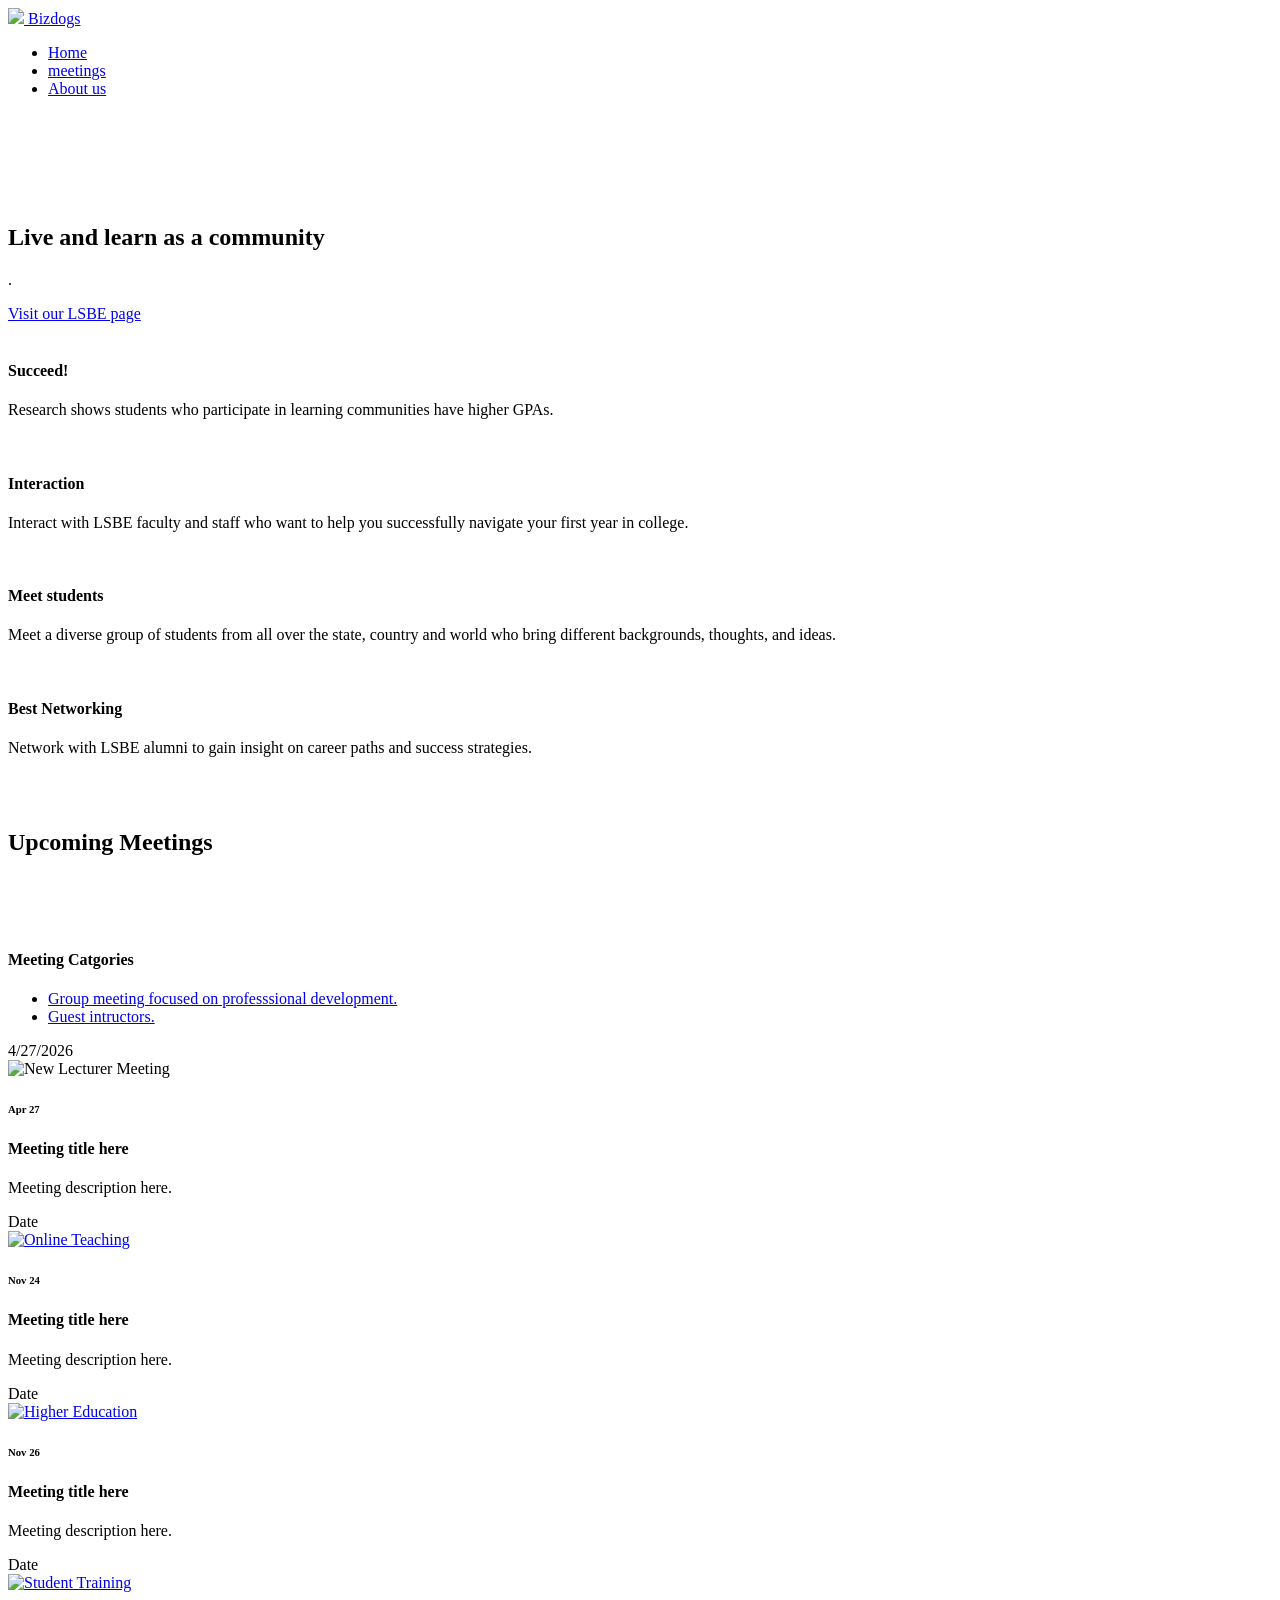
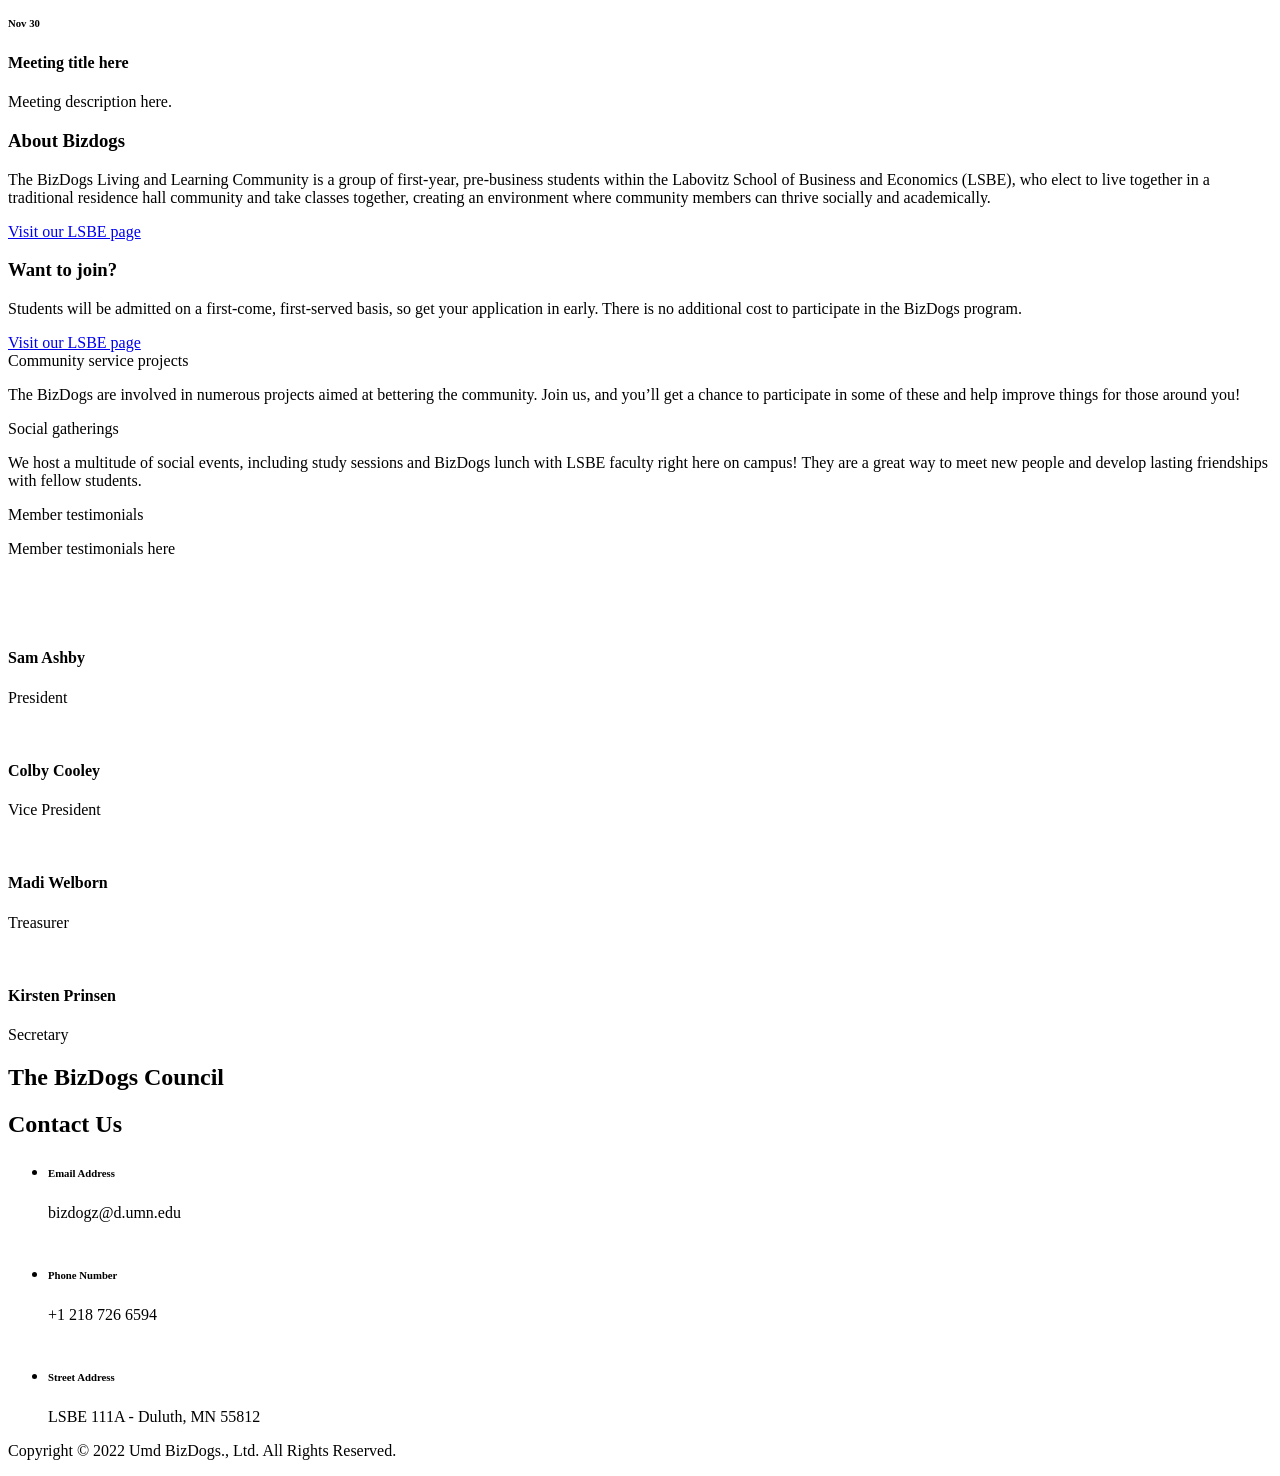
==== index.html @ cda53fda "Add files via upload" ====
<!DOCTYPE html>
<html lang="en">

  <head>

    <meta charset="utf-8">
    <meta name="viewport" content="width=device-width, initial-scale=1, shrink-to-fit=no">
    <meta name="description" content="">
    <meta name="author" content="TemplateMo">
    <link href="https://fonts.googleapis.com/css?family=Poppins:100,200,300,400,500,600,700,800,900" rel="stylesheet">

    <title>UMDBizdogs</title>

    <!-- Bootstrap core CSS -->
    <link href="vendor/bootstrap/css/bootstrap.min.css" rel="stylesheet">


    <!-- Additional CSS Files -->
    <link rel="stylesheet" href="assets/css/fontawesome.css">
    <link rel="stylesheet" href="assets/css/templatemo-edu-meeting.css">
    <link rel="stylesheet" href="assets/css/owl.css">
    <link rel="stylesheet" href="assets/css/lightbox.css">
<!--
-->
  </head>

<body>

  <!-- Sub Header -->


  <!-- ***** Header Area Start ***** -->
  <header class="header-area header-sticky">
      <div class="container">
          <div class="row">
              <div class="col-12">
                  <nav class="main-nav">
                      <!-- ***** Logo Start ***** -->
                      <header class="site-header"></header>
                      <a href="index.html" class="logo">
                      <image src="assets/images/blogo.png" class="header-icon"></image>
                          Bizdogs
                      </a>
                      <!-- ***** Logo End ***** -->
                      <!-- ***** Menu Start ***** -->
                      <ul class="nav">
                          <li class="scroll-to-section"><a href="#top" class="active">Home</a></li>
                          <li class="scroll-to-section"><a href="#meetings">meetings</a></li>
                          <li class="scroll-to-section"><a href="#apply">About us</a></li>
                      </ul>
                      <!-- ***** Menu End ***** -->
                  </nav>
              </div>
          </div>
      </div>
  </header>
  <!-- ***** Header Area End ***** -->

  <!-- ***** Main Banner Area Start ***** -->
  <section class="section main-banner" id="top" data-section="section1">
      
          <image src="assets/images/bizdogsmain.png" alt=""/>
     
<br>
<br>
<br>
<br>
<br>
      <div class="video-overlay header-text">
          <div class="container">
            <div class="row">
              <div class="col-lg-12">
                <div class="caption">
              <h2>Live and learn as a community</h2>
              <p>  </a>.</p>
              
              <div class="main-button-red">
                 <a href="https://lsbe.d.umn.edu/academics/undergraduate-programs/student-experience/bizdogs" target="_blank">Visit our LSBE page</a>
              </div>
          </div>
              </div>
            </div>
          </div>
      </div>
  </section>
  <!-- ***** Main Banner Area End ***** -->

  <section class="services">
    <div class="container">
      <div class="row">
        <div class="col-lg-12">
          <div class="owl-service-item owl-carousel">
          
            <div class="item">
              <div class="photo">
                <img src="assets/images/bdpic.png" alt="">
              </div>
              <div class="down-content">
                <h4>Succeed!</h4>
                <p>Research shows students who participate in learning communities have higher GPAs.</p>
              </div>
            </div>
            
            <div class="item">
              <div class="photo">
                <img src="assets/images/bizdogs.png" alt="">
              </div>
              <div class="down-content">
                <h4>Interaction</h4>
                <p>Interact with LSBE faculty and staff who want to help you successfully navigate your first year in college.</p>
              </div>
            </div>
            
            <div class="item">
              <div class="photo">
                <img src="assets/images/bdpic2.png" alt="">
              </div>
              <div class="down-content">
                <h4>Meet students</h4>
                <p>Meet a diverse group of students from all over the state, country and world who bring different backgrounds, thoughts, and ideas.</p>
              </div>
            </div>
            <div class="item">
              <div class="photo">
                <img src="assets/images/bizchum.png" alt="">
              </div>
              <div class="down-content">
                <h4>Best Networking</h4>
                <p>Network with LSBE alumni to gain insight on career paths and success strategies.</p>
              </div>
            </div>
          </div>
        </div>
      </div>
    </div>
  </section>
  <br>
  <br>
 
  <section class="upcoming-meetings" id="meetings">
    <div class="container">
      <div class="row">
        <div class="col-lg-12">
          <div class="section-heading">
            <h2>Upcoming Meetings</h2>
          </div>
        </div>
        <br>
        <br>
        <br>
        <div class="col-lg-4">
          <div class="categories">
            <h4>Meeting Catgories</h4>
            <ul>
              <li><a href="#">Group meeting focused on professsional development.</a></li>
              <li><a href="#">Guest intructors.</a></li>
            </ul>
            
          </div>
        </div>
        <div class="col-lg-8">
          <div class="row">
            <div class="col-lg-6">
              <div class="meeting-item">
                <div class="thumb">
                  <div class="price">
                    <span>4/27/2026</span>
                  </div>
                  <a href="meeting-details.html"></a><img src="assets/images/meeting-01.jpg" alt="New Lecturer Meeting"></a>
                </div>
                <div class="down-content">
                  <div class="date">
                    <h6>Apr <span>27</span></h6>
                  </div>
                  <h4>Meeting title here</h4>
                  <p>Meeting description here.</p>
                </div>
              </div>
            </div>
            <div class="col-lg-6">
              <div class="meeting-item">
                <div class="thumb">
                  <div class="price">
                    <span>Date</span>
                  </div>
                  <a href="meeting-details.html"><img src="assets/images/meeting-02.jpg" alt="Online Teaching"></a>
                </div>
                <div class="down-content">
                  <div class="date">
                    <h6>Nov <span>24</span></h6>
                  </div>
                  <h4>Meeting title here</h4>
                  <p>Meeting description here.</p>
                </div>
              </div>
            </div>
            <div class="col-lg-6">
              <div class="meeting-item">
                <div class="thumb">
                  <div class="price">
                    <span>Date</span>
                  </div>
                  <a href="meeting-details.html"><img src="assets/images/meeting-03.jpg" alt="Higher Education"></a>
                </div>
                <div class="down-content">
                  <div class="date">
                    <h6>Nov <span>26</span></h6>
                  </div>
                  <h4>Meeting title here</h4>
                  <p>Meeting description here.</p>
                </div>
              </div>
            </div>
            <div class="col-lg-6">
              <div class="meeting-item">
                <div class="thumb">
                   <div class="price">
                    <span>Date</span>
                  </div>
                  <a href="meeting-details.html"><img src="assets/images/meeting-04.jpg" alt="Student Training"></a>
                </div>
                <div class="down-content">
                  <div class="date">
                    <h6>Nov <span>30</span></h6>
                  </div>
                  <h4>Meeting title here</h4>
                  <p>Meeting description here.</p>
                </div>
              </div>
            </div>
          </div>
        </div>
      </div>
    </div>
  </section>

  <section class="apply-now" id="apply">
    <div class="container">
      <div class="row">
        <div class="col-lg-6 align-self-center">
          <div class="row">
            <div class="col-lg-12">
              <div class="item">
                <h3>About Bizdogs</h3>
                <p>The BizDogs Living and Learning Community is a group of first-year, pre-business students within the Labovitz School of Business and Economics (LSBE), who elect to live together in a traditional residence hall community and take classes together, creating an environment where community members can thrive socially and academically. </p>
                <div class="main-button-red">
                  <a href="https://lsbe.d.umn.edu/academics/undergraduate-programs/student-experience/bizdogs" target="_blank">Visit our LSBE page</a>
              </div>
              </div>
            </div>
            <div class="col-lg-12">
              <div class="item">
                <h3>Want to join?</h3>
                <p>Students will be admitted on a first-come, first-served basis, so get your application in early. There is no additional cost to participate in the BizDogs program.</p>
                <div class="main-button-yellow">
                  <a href="https://lsbe.d.umn.edu/academics/undergraduate-programs/student-experience/bizdogs" target="_blank">Visit our LSBE page</a>
              </div>
              </div>
            </div>
          </div>
        </div>
        <div class="col-lg-6">
          <div class="accordions is-first-expanded">
            <article class="accordion">
                <div class="accordion-head">
                    <span>Community service projects</span>
                    <span class="icon">
                        <i class="icon fa fa-chevron-right"></i>
                    </span>
                </div>
                <div class="accordion-body">
                    <div class="content">
                        <p>The BizDogs are involved in numerous projects aimed at bettering the community. Join us, and you’ll get a chance to participate in some of these and help improve things for those around you!</p>
                    </div>
                </div>
            </article>
            <article class="accordion">
                <div class="accordion-head">
                    <span>Social gatherings</span>
                    <span class="icon">
                        <i class="icon fa fa-chevron-right"></i>
                    </span>
                </div>
                <div class="accordion-body">
                    <div class="content">
                        <p>We host a multitude of social events, including study sessions and BizDogs lunch with LSBE faculty right here on campus! They are a great way to meet new people and develop lasting friendships with fellow students.</p>
                    </div>
                </div>
            </article>
            <article class="accordion last-accordion">
                <div class="accordion-head">
                    <span>Member testimonials</span>
                    <span class="icon">
                        <i class="icon fa fa-chevron-right"></i>
                    </span>
                </div>
                <div class="accordion-body">
                    <div class="content">
                        <p>Member testimonials here</p>
                    </div>
                </div>
            </article>
        </div>
        </div>
      </div>
    </div>
  </section>
  <br>
  <br>
    <section class="services">
    <div class="container">
      <div class="row">
        <div class="col-lg-12">
          <div class="owl-service-item owl-carousel">
            <div class="item">
              <div class="photo">
                <img src="assets/images/Sam.png" alt="">
              </div>
              <div class="down-content">
                <h4>Sam Ashby</h4>
                <p>President</p>
              </div>
            </div>
            <div class="item">
              <div class="photo">
                <img src="assets/images/Colby.png" alt="">
              </div>
              <div class="down-content">
                <h4>Colby Cooley</h4>
                <p>Vice President</p>
              </div>
            </div>
            <div class="item">
              <div class="photo">
                <img src="assets/images/madi2.0.png" alt="">
              </div>
              <div class="down-content">
                <h4>Madi Welborn</h4>
                <p>Treasurer</p>
              </div>
            </div>
            <div class="item">
              <div class="photo">
                <img src="assets/images/kirsten4.0.png" alt="">
              </div>
              <div class="down-content">
                <h4>Kirsten Prinsen</h4>
                <p>Secretary</p>
              </div>
            </div>
          </div>
        </div>
      </div>
    </div>
  </section>

   <section class="upcoming-meetings" id="meetings">
    <div class="container">
      <div class="row">
        <div class="col-lg-12">
          <div class="section-heading">
            <h2>The BizDogs Council</h2>
          </div>
        </div>
        
  <section class="contact-us" id="contact">
        <div class="col-lg-15">
          <div class="right-info">
             <div class="section-heading">
            <h2>Contact Us</h2>
            <ul>
              <li>
                <h6>Email Address</h6>
                <span>bizdogz@d.umn.edu</span>
              </li>
              <br>
              <li>
                <h6>Phone Number</h6>
                <span>+1 218 726 6594</span>
              </li>
              <br>
              <li>
                <h6>Street Address</h6>
                <span>LSBE 111A - Duluth, MN 55812</span>
              </li>
            </ul>
          </div>
        </div>
      </div>
    </div>
    
    <div class="footer">
      <p>Copyright © 2022 Umd BizDogs., Ltd. All Rights Reserved. 
    </div>


  <!-- Scripts -->
  <!-- Bootstrap core JavaScript -->
    <script src="vendor/jquery/jquery.min.js"></script>
    <script src="vendor/bootstrap/js/bootstrap.bundle.min.js"></script>

    <script src="assets/js/isotope.min.js"></script>
    <script src="assets/js/owl-carousel.js"></script>
    <script src="assets/js/lightbox.js"></script>
    <script src="assets/js/tabs.js"></script>
    <script src="assets/js/video.js"></script>
    <script src="assets/js/slick-slider.js"></script>
    <script src="assets/js/custom.js"></script>
    <script>
        //according to loftblog tut
        $('.nav li:first').addClass('active');

        var showSection = function showSection(section, isAnimate) {
          var
          direction = section.replace(/#/, ''),
          reqSection = $('.section').filter('[data-section="' + direction + '"]'),
          reqSectionPos = reqSection.offset().top - 0;

          if (isAnimate) {
            $('body, html').animate({
              scrollTop: reqSectionPos },
            800);
          } else {
            $('body, html').scrollTop(reqSectionPos);
          }

        };

        var checkSection = function checkSection() {
          $('.section').each(function () {
            var
            $this = $(this),
            topEdge = $this.offset().top - 80,
            bottomEdge = topEdge + $this.height(),
            wScroll = $(window).scrollTop();
            if (topEdge < wScroll && bottomEdge > wScroll) {
              var
              currentId = $this.data('section'),
              reqLink = $('a').filter('[href*=\\#' + currentId + ']');
              reqLink.closest('li').addClass('active').
              siblings().removeClass('active');
            }
          });
        };

        $('.main-menu, .responsive-menu, .scroll-to-section').on('click', 'a', function (e) {
          e.preventDefault();
          showSection($(this).attr('href'), true);
        });

        $(window).scroll(function () {
          checkSection();
        });
    </script>
</body>

</body>
</html>
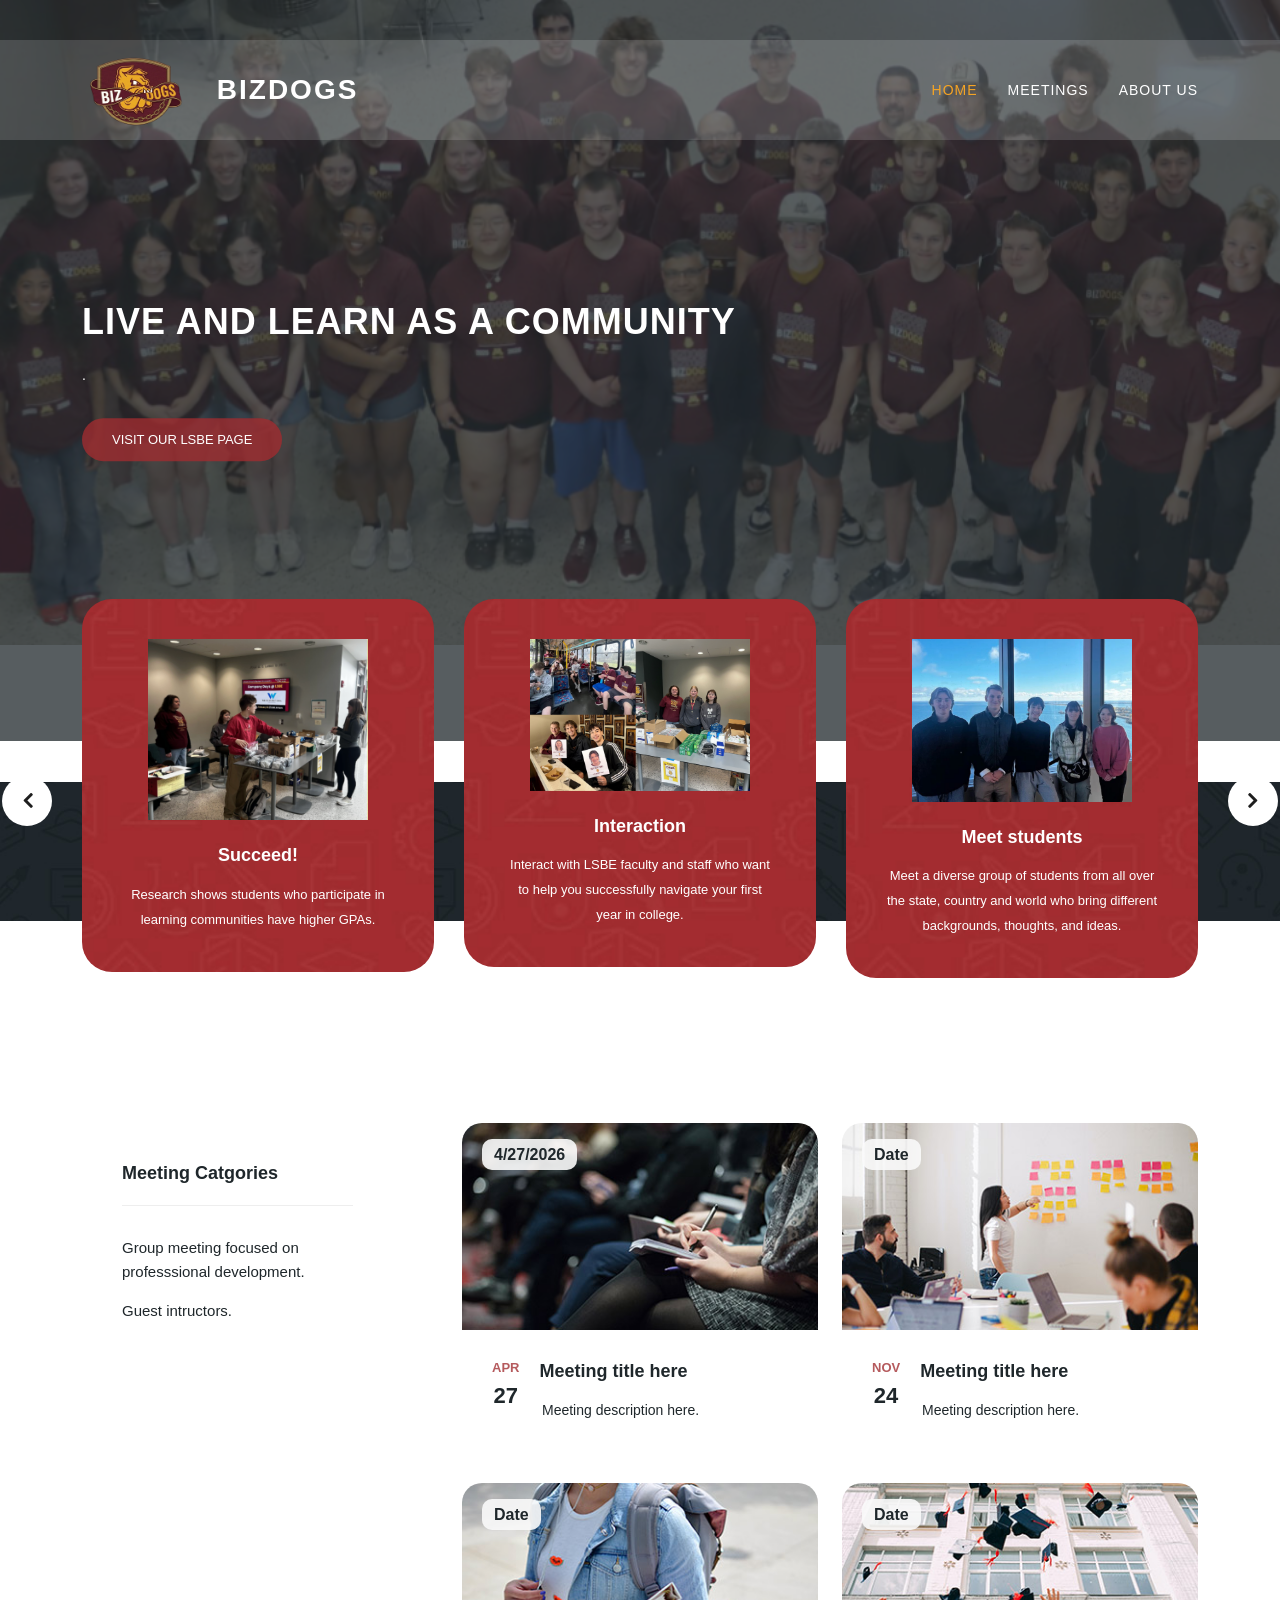
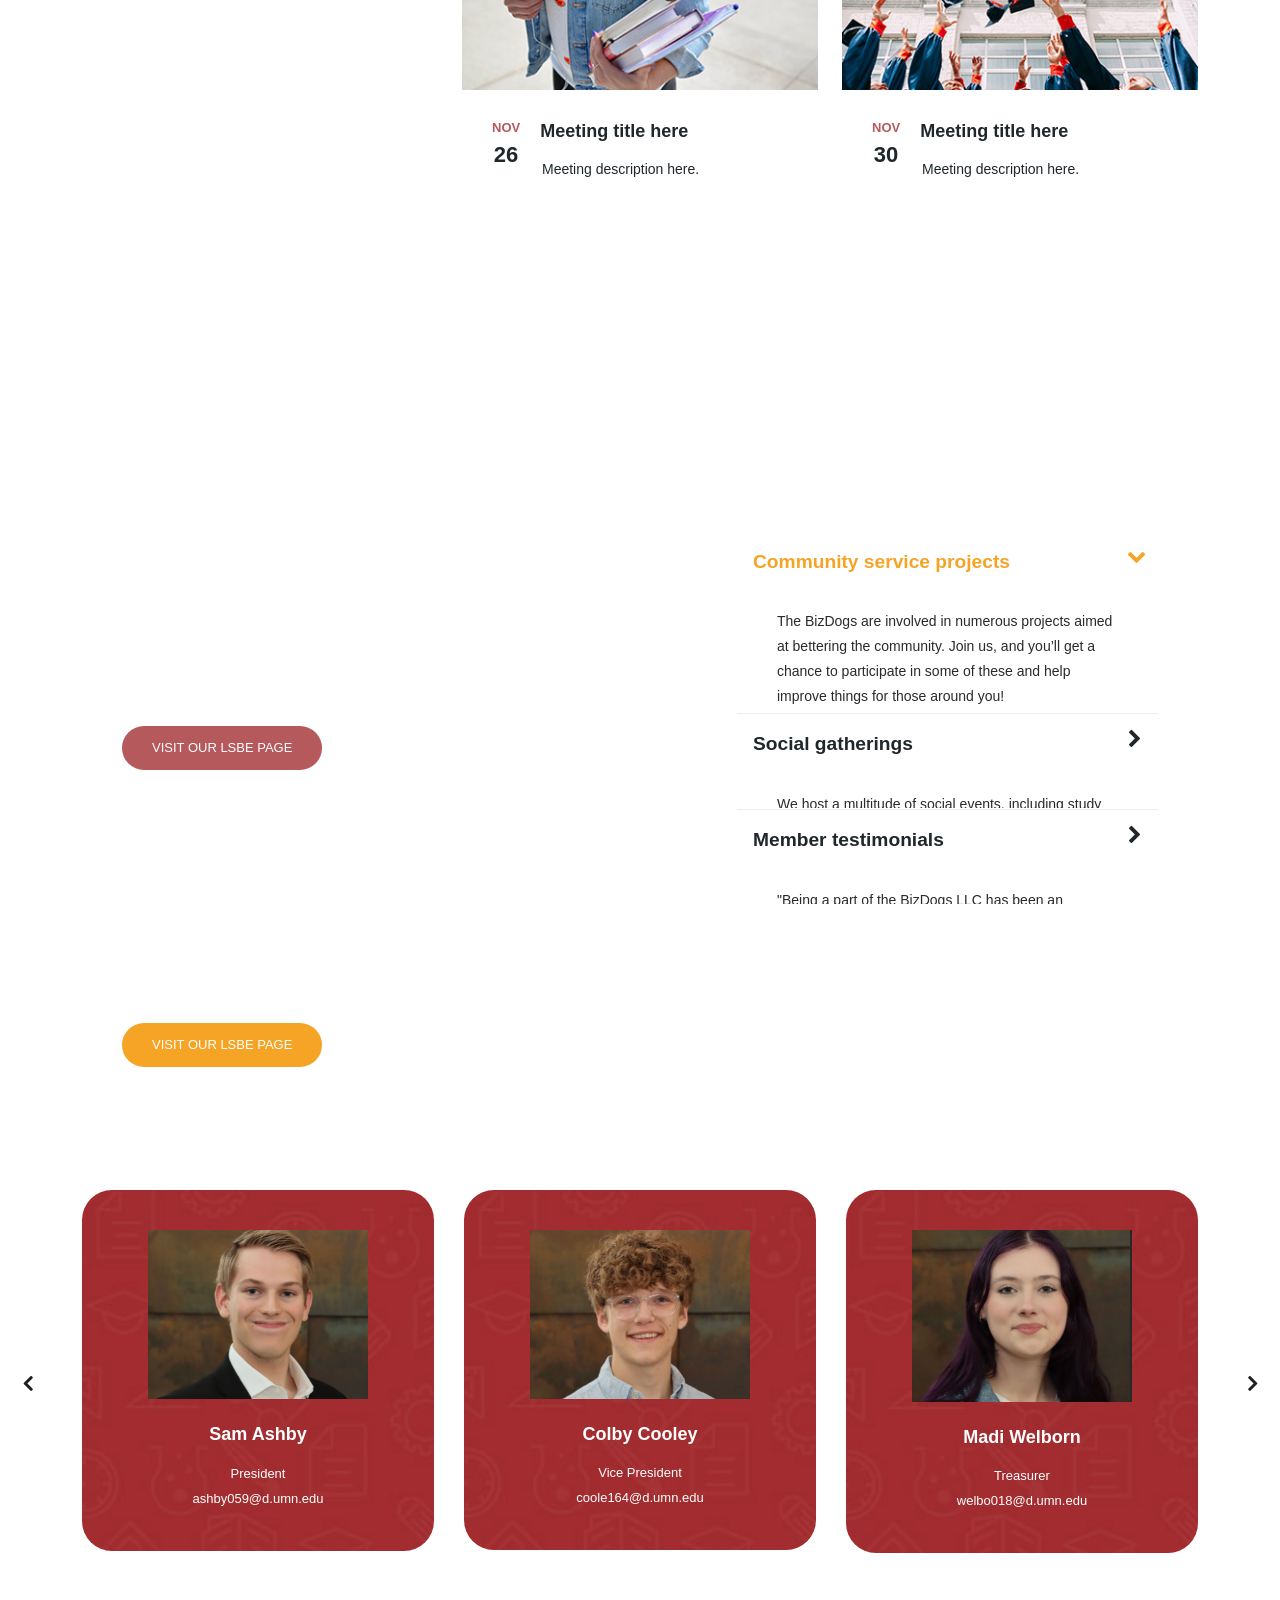
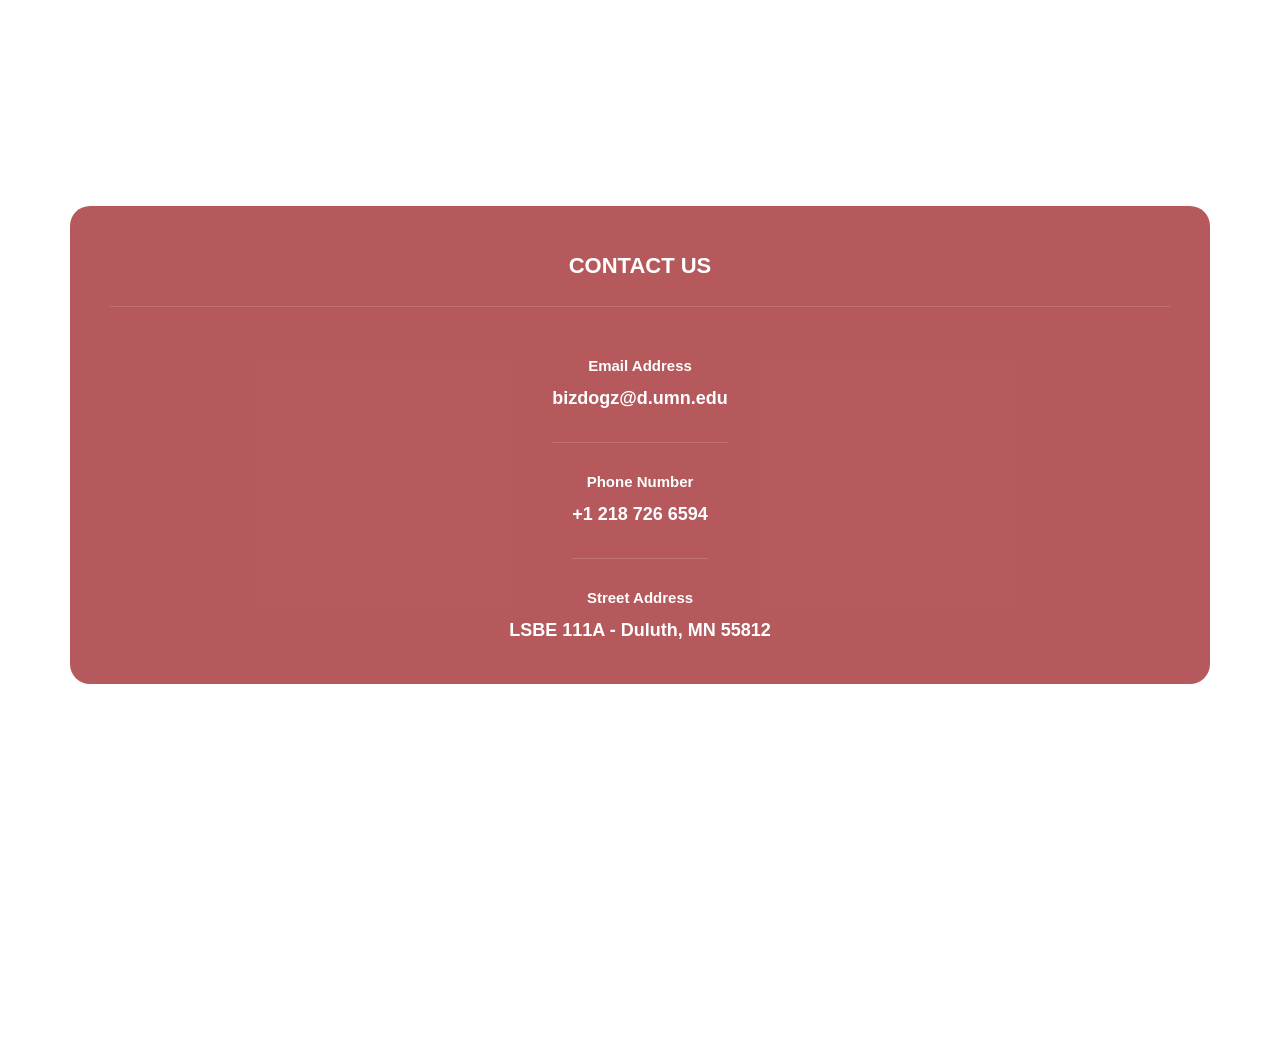
==== commit b2c4b507: "Add files via upload" ====
--- a/index.html
+++ b/index.html
@@ -287,7 +287,7 @@
                     </div>
                 </div>
             </article>
-            <article class="accordion last-accordion">
+            <article class="accordion last-accordion">    
                 <div class="accordion-head">
                     <span>Member testimonials</span>
                     <span class="icon">
@@ -296,7 +296,13 @@
                 </div>
                 <div class="accordion-body">
                     <div class="content">
-                        <p>Member testimonials here</p>
+                        <p>"Being a part of the BizDogs LLC has been an incredible experience that has helped me grow as a business student, both personally and professionally." — Sam Ashby from the 2025-2026 BizDog Cohort.
+                          <br>
+                          <br>
+                            "BizDogs helped make my first year as both a college and business student so much better. I was able to connect with people in ways I never would have without being involved in this program. I made friendships and got involved in the community and this club allowed me to grow not just as an LSBE student, but also as a community member of Duluth!" — Anonymous from the 2025-2026 BizDog Cohort.
+                          <br>
+                          <br>
+                            "My name is Caleb Cooley, and I am a Marketing/ Graphic Design major at UMD. I joined BizDogs to build connections within LSBE and surround myself with people who share my interest in business. I highly recommend BizDogs to any incoming business students because the personal relationships you build with both students and faculty provide a foundation that will help you excel at UMD." — Caleb Cooley from the 2025-2026 BizDog Cohort.</p>
                     </div>
                 </div>
             </article>
@@ -318,7 +324,10 @@
               </div>
               <div class="down-content">
                 <h4>Sam Ashby</h4>
-                <p>President</p>
+                <p>President
+                  <br>
+                  ashby059@d.umn.edu
+                </p>
               </div>
             </div>
             <div class="item">
@@ -327,7 +336,10 @@
               </div>
               <div class="down-content">
                 <h4>Colby Cooley</h4>
-                <p>Vice President</p>
+                <p>Vice President
+                  <br>
+                  coole164@d.umn.edu
+                </p>
               </div>
             </div>
             <div class="item">
@@ -336,7 +348,10 @@
               </div>
               <div class="down-content">
                 <h4>Madi Welborn</h4>
-                <p>Treasurer</p>
+                <p>Treasurer
+                  <br>
+                  welbo018@d.umn.edu
+                </p>
               </div>
             </div>
             <div class="item">
@@ -345,7 +360,10 @@
               </div>
               <div class="down-content">
                 <h4>Kirsten Prinsen</h4>
-                <p>Secretary</p>
+                <p>Secretary
+                  <br>
+                  prins062@d.umn.edu
+                </p>
               </div>
             </div>
           </div>
--- a/assets/css/templatemo-edu-meeting.css
+++ b/assets/css/templatemo-edu-meeting.css
@@ -0,0 +1,1956 @@
+/*
+
+TemplateMo 569 Edu Meeting
+
+https://templatemo.com/tm-569-edu-meeting
+
+*/
+
+/* ---------------------------------------------
+Table of contents
+------------------------------------------------
+01. font & reset css
+02. reset
+03. global styles
+04. header
+05. banner
+06. features
+07. testimonials
+08. contact
+09. footer
+10. preloader
+11. search
+12. portfolio
+
+--------------------------------------------- */
+/* 
+---------------------------------------------
+font & reset css
+--------------------------------------------- 
+*/
+@import url("https://fonts.googleapis.com/css?family=Poppins:100,200,300,400,500,600,700,800,900");
+/* 
+---------------------------------------------
+reset
+--------------------------------------------- 
+*/
+html, body, div, span, applet, object, iframe, h1, h2, h3, h4, h5, h6, p, blockquote, div
+pre, a, abbr, acronym, address, big, cite, code, del, dfn, em, font, img, ins, kbd, q,
+s, samp, small, strike, strong, sub, sup, tt, var, b, u, i, center, dl, dt, dd, ol, ul, li,
+figure, header, nav, section, article, aside, footer, figcaption {
+  margin: 0;
+  padding: 0;
+  border: 0;
+  outline: 0;
+}
+
+.clearfix:after {
+  content: ".";
+  display: block;
+  clear: both;
+  visibility: hidden;
+  line-height: 0;
+  height: 0;
+}
+
+.clearfix {
+  display: inline-block;
+}
+
+html[xmlns] .clearfix {
+  display: block;
+}
+
+* html .clearfix {
+  height: 1%;
+}
+
+ul, li {
+  padding: 0;
+  margin: 0;
+  list-style: none;
+}
+
+header, nav, section, article, aside, footer, hgroup {
+  display: block;
+}
+
+* {
+  box-sizing: border-box;
+}
+
+html, body {
+  font-family: 'Poppins', sans-serif;
+  font-weight: 400;
+  background-color: #fff;
+  font-size: 16px;
+  -ms-text-size-adjust: 100%;
+  -webkit-font-smoothing: antialiased;
+  -moz-osx-font-smoothing: grayscale;
+}
+
+a {
+  text-decoration: none !important;
+  color: #3CF;
+}
+
+a:hover {
+	color: #FC3;
+}
+
+h1, h2, h3, h4, h5, h6 {
+  margin-top: 0px;
+  margin-bottom: 0px;
+}
+
+ul {
+  margin-bottom: 0px;
+}
+
+p {
+  font-size: 14px;
+  line-height: 25px;
+  color: #2a2a2a;
+}
+
+img {
+  width: 100%;
+  overflow: hidden;
+}
+
+/* 
+---------------------------------------------
+global styles
+--------------------------------------------- 
+*/
+html,
+body {
+  background: #fff;
+  font-family: 'Poppins', sans-serif;
+}
+
+::selection {
+  background: #f5a425;
+  color: #fff;
+}
+
+::-moz-selection {
+  background: #f5a425;
+  color: #fff;
+}
+
+@media (max-width: 991px) {
+  html, body {
+    overflow-x: hidden;
+  }
+  .mobile-top-fix {
+    margin-top: 30px;
+    margin-bottom: 0px;
+  }
+  .mobile-bottom-fix {
+    margin-bottom: 30px;
+  }
+  .mobile-bottom-fix-big {
+    margin-bottom: 60px;
+  }
+}
+
+.main-button-red a {
+  font-size: 13px;
+  color: #fff;
+  background-color: #a12c30c8;
+  padding: 12px 30px;
+  display: inline-block;
+  border-radius: 22px;
+  font-weight: 500;
+  text-transform: uppercase;
+  transition: all .3s;
+}
+
+.main-button-red a:hover {
+  opacity: 0.9;
+}
+
+.main-button-yellow a {
+  font-size: 13px;
+  color: #fff;
+  background-color: #f5a425;
+  padding: 12px 30px;
+  display: inline-block;
+  border-radius: 22px;
+  font-weight: 500;
+  text-transform: uppercase;
+  transition: all .3s;
+}
+
+.main-button-yellow a:hover {
+  opacity: 0.9;
+}
+
+.section-heading h2 {
+  line-height: 40px;
+  margin-top: 0px;
+  margin-bottom: 50px; 
+  padding-bottom: 20px;
+  border-bottom: 1px solid rgba(250,250,250,0.15);
+  font-size: 22px;
+  font-weight: 700;
+  text-transform: uppercase;
+  color: #fff;
+}
+
+
+/* 
+---------------------------------------------
+header
+--------------------------------------------- 
+*/
+
+.sub-header {
+  background-color: #1f272b;
+  position: relative;
+  z-index: 1111;
+}
+
+.sub-header .left-content p {
+  color: #fff;
+  padding: 8px 0px;
+  font-size: 13px;
+}
+
+.sub-header .right-icons {
+  text-align: right;
+  padding: 8px 0px;
+}
+
+.sub-header .right-icons ul li {
+  display: inline-block;
+  margin-left: 15px;
+}
+
+.sub-header .right-icons ul li a {
+  color: #fff;
+  font-size: 14px;
+  transition: all .3s;
+}
+
+.sub-header .right-icons ul li a:hover {
+  color: #f5a425;
+}
+
+.sub-header .left-content p em {
+   font-style: normal;
+   color: #f5a425;
+}
+
+.background-header {
+  background-color: #fff!important;
+  height: 80px!important;
+  position: fixed!important;
+  top: 0!important;
+  left: 0;
+  right: 0;
+  box-shadow: 0px 0px 10px rgba(0,0,0,0.15)!important;
+}
+
+.background-header .main-nav .nav li a {
+  color: #1e1e1e!important;
+}
+
+.background-header .logo,
+.background-header .main-nav .nav li a {
+  color: #1e1e1e!important;
+}
+
+.background-header .main-nav .nav li:hover a {
+  color: #fb5849!important;
+}
+
+.background-header .nav li a.active {
+  color: #fb5849!important;
+}
+
+.header-area {
+  background-color: rgba(250,250,250,0.15);
+  position: absolute;
+  top: 40px;
+  left: 0;
+  right: 0;
+  z-index: 100;
+  -webkit-transition: all .5s ease 0s;
+  -moz-transition: all .5s ease 0s;
+  -o-transition: all .5s ease 0s;
+  transition: all .5s ease 0s;
+}
+
+.header-area .main-nav {
+  min-height: 80px;
+  background: transparent;
+}
+
+.header-area .main-nav .logo {
+  line-height: 100px;
+  color: #fff;
+  font-size: 28px;
+  font-weight: 700;
+  text-transform: uppercase;
+  letter-spacing: 2px;
+  float: left;
+  -webkit-transition: all 0.3s ease 0s;
+  -moz-transition: all 0.3s ease 0s;
+  -o-transition: all 0.3s ease 0s;
+  transition: all 0.3s ease 0s;
+}
+
+.background-header .main-nav .logo {
+  line-height: 75px;
+}
+
+.background-header .nav {
+  margin-top: 20px !important;
+}
+
+.header-area .main-nav .nav {
+  float: right;
+  margin-top: 30px;
+  margin-right: 0px;
+  background-color: transparent;
+  -webkit-transition: all 0.3s ease 0s;
+  -moz-transition: all 0.3s ease 0s;
+  -o-transition: all 0.3s ease 0s;
+  transition: all 0.3s ease 0s;
+  position: relative;
+  z-index: 999;
+}
+
+.header-area .main-nav .nav li {
+  padding-left: 15px;
+  padding-right: 15px;
+}
+
+.header-area .main-nav .nav li:last-child {
+  padding-right: 0px;
+}
+
+.header-area .main-nav .nav li a {
+  display: block;
+  font-weight: 500;
+  font-size: 14px;
+  text-transform: uppercase;
+  color: #fff;
+  -webkit-transition: all 0.3s ease 0s;
+  -moz-transition: all 0.3s ease 0s;
+  -o-transition: all 0.3s ease 0s;
+  transition: all 0.3s ease 0s;
+  height: 40px;
+  line-height: 40px;
+  border: transparent;
+  letter-spacing: 1px;
+}
+
+.header-area .main-nav .nav li:hover a,
+.header-area .main-nav .nav li a.active {
+  color: #f5a425!important;
+}
+
+.background-header .main-nav .nav li:hover a,
+.background-header .main-nav .nav li a.active {
+  color: #f5a425!important;
+  opacity: 1;
+}
+
+.header-area .main-nav .nav li.has-sub {
+  position: relative;
+  padding-right: 15px;
+}
+
+.header-area .main-nav .nav li.has-sub:after {
+  font-family: FontAwesome;
+  content: "\f107";
+  font-size: 12px;
+  color: #fff;
+  position: absolute;
+  right: 5px;
+  top: 12px;
+}
+
+.background-header .main-nav .nav li.has-sub:after {
+  color: #1e1e1e;
+}
+
+.header-area .main-nav .nav li.has-sub ul.sub-menu {
+  position: absolute;
+  width: 200px;
+  box-shadow: 0 2px 28px 0 rgba(0, 0, 0, 0.06);
+  overflow: hidden;
+  top: 40px;
+  opacity: 0;
+  transition: all .3s;
+  transform: translateY(+2em);
+  visibility: hidden;
+  z-index: -1;
+}
+
+.header-area .main-nav .nav li.has-sub ul.sub-menu li {
+  margin-left: 0px;
+  padding-left: 0px;
+  padding-right: 0px;
+}
+
+.header-area .main-nav .nav li.has-sub ul.sub-menu li a {
+  opacity: 1;
+  display: block;
+  background: #f7f7f7;
+  color: #2a2a2a!important;
+  padding-left: 20px;
+  height: 40px;
+  line-height: 40px;
+  -webkit-transition: all 0.3s ease 0s;
+  -moz-transition: all 0.3s ease 0s;
+  -o-transition: all 0.3s ease 0s;
+  transition: all 0.3s ease 0s;
+  position: relative;
+  font-size: 13px;
+  font-weight: 400;
+  border-bottom: 1px solid #eee;
+}
+
+.header-area .main-nav .nav li.has-sub ul li a:hover {
+  background: #fff;
+  color: #f5a425!important;
+  padding-left: 25px;
+}
+
+.header-area .main-nav .nav li.has-sub ul li a:hover:before {
+  width: 3px;
+}
+
+.header-area .main-nav .nav li.has-sub:hover ul.sub-menu {
+  visibility: visible;
+  opacity: 1;
+  z-index: 1;
+  transform: translateY(0%);
+  transition-delay: 0s, 0s, 0.3s;
+}
+
+.header-area .main-nav .menu-trigger {
+  cursor: pointer;
+  display: block;
+  position: absolute;
+  top: 33px;
+  width: 32px;
+  height: 40px;
+  text-indent: -9999em;
+  z-index: 99;
+  right: 40px;
+  display: none;
+}
+
+.background-header .main-nav .menu-trigger {
+  top: 23px;
+}
+
+.header-area .main-nav .menu-trigger span,
+.header-area .main-nav .menu-trigger span:before,
+.header-area .main-nav .menu-trigger span:after {
+  -moz-transition: all 0.4s;
+  -o-transition: all 0.4s;
+  -webkit-transition: all 0.4s;
+  transition: all 0.4s;
+  background-color: #1e1e1e;
+  display: block;
+  position: absolute;
+  width: 30px;
+  height: 2px;
+  left: 0;
+}
+
+.background-header .main-nav .menu-trigger span,
+.background-header .main-nav .menu-trigger span:before,
+.background-header .main-nav .menu-trigger span:after {
+  background-color: #1e1e1e;
+}
+
+.header-area .main-nav .menu-trigger span:before,
+.header-area .main-nav .menu-trigger span:after {
+  -moz-transition: all 0.4s;
+  -o-transition: all 0.4s;
+  -webkit-transition: all 0.4s;
+  transition: all 0.4s;
+  background-color: #1e1e1e;
+  display: block;
+  position: absolute;
+  width: 30px;
+  height: 2px;
+  left: 0;
+  width: 75%;
+}
+
+.background-header .main-nav .menu-trigger span:before,
+.background-header .main-nav .menu-trigger span:after {
+  background-color: #1e1e1e;
+}
+
+.header-area .main-nav .menu-trigger span:before,
+.header-area .main-nav .menu-trigger span:after {
+  content: "";
+}
+
+.header-area .main-nav .menu-trigger span {
+  top: 16px;
+}
+
+.header-area .main-nav .menu-trigger span:before {
+  -moz-transform-origin: 33% 100%;
+  -ms-transform-origin: 33% 100%;
+  -webkit-transform-origin: 33% 100%;
+  transform-origin: 33% 100%;
+  top: -10px;
+  z-index: 10;
+}
+
+.header-area .main-nav .menu-trigger span:after {
+  -moz-transform-origin: 33% 0;
+  -ms-transform-origin: 33% 0;
+  -webkit-transform-origin: 33% 0;
+  transform-origin: 33% 0;
+  top: 10px;
+}
+
+.header-area .main-nav .menu-trigger.active span,
+.header-area .main-nav .menu-trigger.active span:before,
+.header-area .main-nav .menu-trigger.active span:after {
+  background-color: transparent;
+  width: 100%;
+}
+
+.header-area .main-nav .menu-trigger.active span:before {
+  -moz-transform: translateY(6px) translateX(1px) rotate(45deg);
+  -ms-transform: translateY(6px) translateX(1px) rotate(45deg);
+  -webkit-transform: translateY(6px) translateX(1px) rotate(45deg);
+  transform: translateY(6px) translateX(1px) rotate(45deg);
+  background-color: #1e1e1e;
+}
+
+.background-header .main-nav .menu-trigger.active span:before {
+  background-color: #1e1e1e;
+}
+
+.header-area .main-nav .menu-trigger.active span:after {
+  -moz-transform: translateY(-6px) translateX(1px) rotate(-45deg);
+  -ms-transform: translateY(-6px) translateX(1px) rotate(-45deg);
+  -webkit-transform: translateY(-6px) translateX(1px) rotate(-45deg);
+  transform: translateY(-6px) translateX(1px) rotate(-45deg);
+  background-color: #1e1e1e;
+}
+
+.background-header .main-nav .menu-trigger.active span:after {
+  background-color: #1e1e1e;
+}
+
+.header-area.header-sticky {
+  min-height: 80px;
+}
+
+.header-area .nav {
+  margin-top: 30px;
+}
+
+.header-area.header-sticky .nav li a.active {
+  color: #f5a425;
+}
+
+@media (max-width: 1200px) {
+  .header-area .main-nav .nav li {
+    padding-left: 7px;
+    padding-right: 7px;
+  }
+  .header-area .main-nav:before {
+    display: none;
+  }
+}
+
+@media (max-width: 767px) {
+  .header-area .main-nav .logo {
+    color: #1e1e1e;
+  }
+  .header-area.header-sticky .nav li a:hover,
+  .header-area.header-sticky .nav li a.active {
+    color: #f5a425!important;
+    opacity: 1;
+  }
+  .header-area.header-sticky .nav li.search-icon a {
+    width: 100%;
+  }
+  .header-area {
+    background-color: #f7f7f7;
+    padding: 0px 15px;
+    height: 100px;
+    box-shadow: none;
+    text-align: center;
+  }
+  .header-area .container {
+    padding: 0px;
+  }
+  .header-area .logo {
+    margin-left: 30px;
+  }
+  .header-area .menu-trigger {
+    display: block !important;
+  }
+  .header-area .main-nav {
+    overflow: hidden;
+  }
+  .header-area .main-nav .nav {
+    float: none;
+    width: 100%;
+    display: none;
+    -webkit-transition: all 0s ease 0s;
+    -moz-transition: all 0s ease 0s;
+    -o-transition: all 0s ease 0s;
+    transition: all 0s ease 0s;
+    margin-left: 0px;
+  }
+  .header-area .main-nav .nav li:first-child {
+    border-top: 1px solid #eee;
+  }
+  .header-area.header-sticky .nav {
+    margin-top: 100px !important;
+  }
+  .header-area .main-nav .nav li {
+    width: 100%;
+    background: #fff;
+    border-bottom: 1px solid #eee;
+    padding-left: 0px !important;
+    padding-right: 0px !important;
+  }
+  .header-area .main-nav .nav li a {
+    height: 50px !important;
+    line-height: 50px !important;
+    padding: 0px !important;
+    border: none !important;
+    background: #f7f7f7 !important;
+    color: #191a20 !important;
+  }
+  .header-area .main-nav .nav li a:hover {
+    background: #eee !important;
+    color: #f5a425!important;
+  }
+  .header-area .main-nav .nav li.has-sub ul.sub-menu {
+    position: relative;
+    visibility: inherit;
+    opacity: 1;
+    z-index: 1;
+    transform: translateY(0%);
+    top: 0px;
+    width: 100%;
+    box-shadow: none;
+    height: 0px;
+    transition: all 0s;
+  }
+  .header-area .main-nav .nav li.submenu ul li a {
+    font-size: 12px;
+    font-weight: 400;
+  }
+  .header-area .main-nav .nav li.submenu ul li a:hover:before {
+    width: 0px;
+  }
+  .header-area .main-nav .nav li.has-sub ul.sub-menu {
+    height: auto;
+  }
+  .header-area .main-nav .nav li.has-sub:after {
+    color: #3B566E;
+    right: 30px;
+    font-size: 14px;
+    top: 15px;
+  }
+  .header-area .main-nav .nav li.submenu:hover ul, .header-area .main-nav .nav li.submenu:focus ul {
+    height: 0px;
+  }
+}
+
+@media (min-width: 767px) {
+  .header-area .main-nav .nav {
+    display: flex !important;
+  }
+}
+
+
+/* 
+---------------------------------------------
+banner
+--------------------------------------------- 
+*/
+
+.main-banner {
+  position: relative;
+  max-height: 100%;
+  overflow: hidden;
+  margin-bottom: -7px;
+}
+
+.site-header{
+  display: flex;/
+  align-items: center/
+  padding: 10px
+}
+
+.header-icon {
+  width: 110px;
+  height: auto;
+  margin-right: 15px; 
+}
+#bg-video {
+    min-width: 100%;
+    min-height: 100vh;
+    max-width: 100%;
+    max-height: 100vh;
+    object-fit: cover;
+    z-index: -1;
+}
+
+#bg-video::-webkit-media-controls {
+    display: none !important;
+}
+
+.video-overlay {
+    position: absolute;
+    background-color: rgba(31,39,43,0.75);
+    top: 0;
+    left: 0;
+    bottom: 0;
+    right: 0;
+    width: 100%;
+}
+
+.main-banner .caption {
+  position: absolute;
+  top: 50%;
+  transform: translateY(-50%);
+}
+
+.main-banner .caption h6 {
+  margin-top: 0px;
+  font-size: 15px;
+  text-transform: uppercase;
+  font-weight: 600;
+  color: #fff;
+  letter-spacing: 1px;
+}
+
+.main-banner .caption h2 {
+  margin-top: 20px;
+  margin-bottom: 20px;
+  font-size: 36px;
+  text-transform: uppercase;
+  font-weight: 800;
+  color: #fff;
+  letter-spacing: 1px;
+}
+
+.main-banner .caption h2 em {
+  font-style: normal;
+  color: #f5a425;
+  font-weight: 900;
+}
+
+.main-banner .caption p {
+  color: #fff;
+  font-size: 14px;
+  max-width: 570px;
+}
+
+.main-banner .caption .main-button-red {
+  margin-top: 30px;
+}
+
+@media screen and (max-width: 767px) {
+
+  .main-banner .caption h6 {
+    font-weight: 500;
+  }
+
+  .main-banner .caption h2 {
+    font-size: 36px;
+  }
+
+}
+
+
+/*
+---------------------------------------------
+services
+---------------------------------------------
+*/
+
+.services {
+  margin-top: -135px;
+  position: absolute;
+  width: 100%;
+}
+
+.services .item {
+  background-image: url(../images/service-item-bg.jpg);
+  background-repeat: no-repeat;
+  background-size: cover;
+  background-position: center center;
+  border-radius: 30px;
+  text-align: center;
+  color: #fff;
+  padding: 40px;
+}
+
+.services .item .photo {
+  max-width: 220px;
+  margin: 0 auto;
+}
+
+.services .item h4 {
+  margin-top: 25px;
+  margin-bottom: 15px;
+  font-size: 18px;
+  font-weight: 600;
+}
+
+.services .item p {
+  color: #fff;
+  font-size: 13px;
+}
+
+.services .owl-nav {
+  display: inline-block !important;
+  text-align: center;
+  position: absolute;
+  width: 100%;
+  top: 50%;
+  transform: translateY(-25px);
+}
+    
+.services .owl-nav .owl-prev{
+  margin-right: 10px;
+  outline: none;
+  position: absolute;
+  left: -80px;
+}
+
+.services .owl-nav .owl-prev span,
+.services .owl-nav .owl-next span {
+  opacity: 0;
+}
+
+.services .owl-nav .owl-prev:before {
+  display: inline-block;
+  font-family: 'FontAwesome';
+  color: #1e1e1e;
+  font-size: 25px;
+  font-weight: 700;
+  content: '\f104';
+  background-color: #fff;
+  width: 50px;
+  height: 50px;
+  border-radius: 50%;
+  line-height: 50px;
+}
+
+.services .owl-nav .owl-prev {
+  opacity: 1;
+  transition: all .5s;
+}
+
+.services .owl-nav .owl-prev:hover {
+  opacity: 0.9;
+}
+
+.services .owl-nav .owl-next {
+  opacity: 1;
+  transition: all .5s;
+}
+
+.services .owl-nav .owl-next:hover {
+  opacity: 0.9;
+}
+
+.services .owl-nav .owl-next{
+  margin-left: 10px;
+  outline: none;
+  position: absolute;
+  right: -85px;
+}
+
+.services .owl-nav .owl-next:before {
+  display: inline-block;
+  font-family: 'FontAwesome';
+  color: #1e1e1e;
+  font-size: 25px;
+  font-weight: 700;
+  content: '\f105';
+  background-color: #fff;
+  width: 50px;
+  height: 50px;
+  border-radius: 50%;
+  line-height: 50px;
+}
+
+
+/*
+---------------------------------------------
+upcoming meetings
+---------------------------------------------
+*/
+
+section.upcoming-meetings {
+  background-image: url(../images/meetings-bg.jpg);
+  background-position: center center;
+  background-attachment: fixed;
+  background-repeat: no-repeat;
+  background-size: cover;
+  padding-top: 230px;
+  padding-bottom: 110px;
+}
+
+section.upcoming-meetings .section-heading {
+  text-align: center;
+}
+
+section.upcoming-meetings .categories {
+  background-color: #fff;
+  border-radius: 20px;
+  padding: 40px;
+  margin-right: 45px;
+}
+
+section.upcoming-meetings .categories h4 {
+  font-size: 18px;
+  font-weight: 600;
+  color: #1f272b;
+  margin-bottom: 30px;
+  padding-bottom: 20px;
+  border-bottom: 1px solid #eee;
+}
+
+section.upcoming-meetings .categories ul li {
+  display: inline-block;
+  margin-bottom: 15px;
+}
+
+section.upcoming-meetings .categories ul li a {
+  font-size: 15px;
+  color: #1f272b;
+  font-weight: 500;
+  transition: all .3s;
+}
+
+section.upcoming-meetings .categories ul li a:hover {
+  color: #a12c30c8;
+}
+
+section.upcoming-meetings .categories .main-button-red {
+  border-top: 1px solid #eee;
+  padding-top: 30px;
+  margin-top: 15px;
+}
+
+section.upcoming-meetings .categories .main-button-red a {
+  width: 100%;
+  text-align: center;
+}
+
+.meeting-item {
+  margin-bottom: 30px;
+}
+
+.meeting-item .thumb {
+  position: relative;
+}
+
+.meeting-item .thumb img {
+  border-top-right-radius: 20px;
+  border-top-left-radius: 20px;
+}
+
+.meeting-item .thumb .price {
+  position: absolute;
+  left: 20px;
+  top: 20px;
+}
+
+.meeting-item .thumb .price span {
+  font-size: 16px;
+  color: #1f272b;
+  font-weight: 600;
+  background-color: rgba(250,250,250,0.9);
+  padding: 7px 12px;
+  border-radius: 10px;
+}
+
+.meeting-item .down-content {
+  background-color: #fff;
+  padding: 30px;
+  border-bottom-right-radius: 20px;
+  border-bottom-left-radius: 20px;
+}
+
+.meeting-item .down-content .date {
+  float: left;
+  text-align: center;
+  display: inline-block;
+  margin-right: 20px;
+}
+
+.meeting-item .down-content .date h6 {
+  font-size: 13px;
+  text-transform: uppercase;
+  font-weight: 600;
+  color: #a12c30c8;
+}
+
+.meeting-item .down-content .date span {
+  display: block;
+  color: #1f272b;
+  font-size: 22px;
+  margin-top: 7px;
+}
+
+.meeting-item .down-content h4 {
+  font-size: 18px;
+  color: #1f272b;
+  font-weight: 600;
+  display: inline-block;
+  margin-bottom: 15px;
+}
+
+.meeting-item .down-content p {
+  margin-left: 50px;
+  color: #1f272b;
+  font-size: 14px;
+}
+
+
+
+/*
+---------------------------------------------
+apply now
+---------------------------------------------
+*/
+
+section.apply-now {
+  background-image: url(../images/bizdogsmeet.jpg);
+  background-position: center center;
+  background-attachment: fixed;
+  background-repeat: no-repeat;
+  background-size: cover;
+  padding: 140px 0px;
+}
+
+section.apply-now .item {
+  background-color: rgba(250,250,250,0.15);
+  padding: 40px;
+  margin-bottom: 30px;
+}
+
+section.apply-now .item h3 {
+  color: #fff;
+  text-transform: uppercase;
+  font-size: 24px;
+  font-weight: 700;
+  margin-bottom: 20px;
+}
+
+section.apply-now .item p {
+  color: #fff;
+  margin-bottom: 20px;
+}
+
+.accordions {
+  border-radius: 20px;
+  padding: 40px;
+  background-color: #fff;
+  margin-left: 45px;
+}
+.accordions .accordion {
+  border-bottom: 1px solid #eee;
+}
+.accordions .last-accordion {
+  border-bottom: none;
+}
+.accordion-head {
+  padding: 20px;  
+  font-size: 18px;
+  font-weight: 700;
+  color: #1f272b;
+  cursor: pointer;
+  transition: color 200ms ease-in-out;
+  border-bottom: 1px solid #fff;
+}
+@media screen and (min-width: 768px) {
+  .accordion-head {
+    padding: 1rem;
+    font-size: 1.2rem;
+  }
+}
+.accordion-head .icon {
+  float: right;
+  transition: transform 200ms ease-in-out;
+}
+.accordion-head.is-open {
+  color: #f5a425;
+  border-bottom: none;
+}
+.accordion-head.is-open .icon {
+  transform: rotate(45deg);
+}
+.accordion-body {
+  overflow: hidden;
+  height: 0;
+  transition: height 300ms ease-in-out;
+  border-bottom: 1px solid #fff;
+}
+.accordion-body > .content {
+  padding: 20px;
+  padding-top: 0;
+}
+
+
+/* 
+---------------------------------------------
+courses
+--------------------------------------------- 
+*/
+
+section.our-courses {
+  background-image: url(../images/meetings-bg.jpg);
+  background-position: center center;
+  background-attachment: fixed;
+  background-repeat: no-repeat;
+  background-size: cover;
+  padding-top: 140px;
+  padding-bottom: 130px;
+}
+
+.our-courses .item .down-content {
+  background-color: #fff;
+}
+
+.our-courses .item .down-content h4 {
+  padding: 25px;
+  font-size: 18px;
+  color: #1f272b;
+  text-align: center; 
+  border-bottom: 1px solid #eee;
+}
+
+.our-courses .item .down-content .info {
+  padding: 25px;
+}
+
+.our-courses .item .down-content .info ul li {
+  display: inline-block;
+  margin-right: 1px;
+}
+
+.our-courses .item .down-content .info ul li i {
+  color: #f5a425;
+  font-size: 14px;
+}
+
+.our-courses .item .down-content .info span {
+  color: #a12c30c8;
+  font-size: 15px;
+  font-weight: 600;
+  text-align: right;
+  display: inline-block;
+  width: 100%;
+}
+
+.our-courses .owl-nav {
+  text-align: center;
+  position: absolute;
+  width: 100%;
+  top: 50%;
+  transform: translateY(-45px);
+}
+
+.our-courses .owl-dots {
+  display: inline-block;
+  text-align: center;
+  width: 100%;
+  margin-top: 40px;
+}
+
+.our-courses .owl-dots .owl-dot {
+  transition: all .5s;
+  width: 7px;
+  height: 7px;
+  background-color: #fff;
+  margin: 0px 5px;
+  border-radius: 50%;
+  outline: none;
+}
+
+.our-courses .owl-dots .active {
+  width: 24px;
+  height: 8px;
+  border-radius: 4px;
+}
+    
+.our-courses .owl-nav .owl-prev{
+  margin-right: 10px;
+  outline: none;
+  position: absolute;
+  left: -80px;
+}
+
+.our-courses .owl-nav .owl-prev span,
+.our-courses .owl-nav .owl-next span {
+  opacity: 0;
+}
+
+.our-courses .owl-nav .owl-prev:before {
+  display: inline-block;
+  font-family: 'FontAwesome';
+  color: #1e1e1e;
+  font-size: 25px;
+  font-weight: 700;
+  content: '\f104';
+  background-color: #fff;
+  width: 50px;
+  height: 50px;
+  border-radius: 50%;
+  line-height: 50px;
+}
+
+.our-courses .owl-nav .owl-prev {
+  opacity: 1;
+  transition: all .5s;
+}
+
+.our-courses .owl-nav .owl-prev:hover {
+  opacity: 0.9;
+}
+
+.our-courses .owl-nav .owl-next {
+  opacity: 1;
+  transition: all .5s;
+}
+
+.our-courses .owl-nav .owl-next:hover {
+  opacity: 0.9;
+}
+
+.our-courses .owl-nav .owl-next{
+  margin-left: 10px;
+  outline: none;
+  position: absolute;
+  right: -85px;
+}
+
+.our-courses .owl-nav .owl-next:before {
+  display: inline-block;
+  font-family: 'FontAwesome';
+  color: #1e1e1e;
+  font-size: 25px;
+  font-weight: 700;
+  content: '\f105';
+  background-color: #fff;
+  width: 50px;
+  height: 50px;
+  border-radius: 50%;
+  line-height: 50px;
+}
+
+
+/*
+---------------------------------------------
+our facts
+---------------------------------------------
+*/
+
+section.our-facts {
+  background-image: url(../images/facts-bg.jpg);
+  background-position: center center;
+  background-attachment: fixed;
+  background-repeat: no-repeat;
+  background-size: cover;
+  padding: 140px 0px 125px 0px;
+}
+
+section.our-facts h2 {
+  font-size: 38px;
+  color: #fff;
+  line-height: 50px;
+  font-weight: 700;
+  letter-spacing: 0.5px;
+  margin-bottom: 50px;
+}
+
+.count-area-content {
+  text-align: center;
+  background-color: rgba(250,250,250,0.15);
+  border-radius: 20px;
+  padding: 25px 30px 35px 30px;
+  margin: 15px 0px;
+}
+
+.percentage .count-digit:after {
+  content: '%';
+  margin-left: 3px;
+}
+
+.count-digit {
+    margin: 5px 0px;
+    color: #f5a425;
+    font-weight: 700;
+    font-size: 36px;
+}
+.count-title {
+    font-size: 18px;
+    font-weight: 500;
+    color: #fff;
+    letter-spacing: 0.5px;
+}
+
+.new-students {
+  margin-top: 45px;
+}
+
+section.our-facts .video {
+  text-align: center;
+  margin-left: 70px;
+  background-image: url(../images/video-item-bg.jpg);
+  background-repeat: no-repeat;
+  background-position: center center;
+  background-size: cover;
+  border-radius: 20px;
+}
+
+section.our-facts .video img {
+  padding: 170px 0px;
+  max-width: 56px;
+}
+
+
+
+/* 
+---------------------------------------------
+contact us
+--------------------------------------------- 
+*/
+
+section.contact-us {
+  background-image: url(../images/meetings-bg.jpg);
+  background-position: center center;
+  background-attachment: fixed;
+  background-repeat: no-repeat;
+  background-size: cover;
+  padding: 140px 0px 0px 0px;
+}
+
+section.contact-us #contact {
+  background-color: #fff;
+  border-radius: 20px;
+  padding: 40px;
+}
+
+section.contact-us #contact h2 {
+  text-transform: uppercase;
+  color: #1f272b;
+  border-bottom: 1px solid #eee;
+  margin-bottom: 40px;
+  padding-bottom: 20px;
+  font-size: 22px;
+  font-weight: 700;
+}
+
+section.contact-us #contact input {
+  width: 100%;
+  height: 40px;
+  border-radius: 20px;
+  background-color: #f7f7f7;
+  outline: none;
+  border: none;
+  box-shadow: none;
+  font-size: 13px;
+  font-weight: 500;
+  color: #7a7a7a;
+  padding: 0px 15px;
+  margin-bottom: 30px;
+}
+
+section.contact-us #contact textarea {
+  width: 100%;
+  min-height: 140px;
+  max-height: 180px;
+  border-radius: 20px;
+  background-color: #f7f7f7;
+  outline: none;
+  border: none;
+  box-shadow: none;
+  font-size: 13px;
+  font-weight: 500;
+  color: #7a7a7a;
+  padding: 15px;
+  margin-bottom: 30px;
+}
+
+section.contact-us #contact button {
+  font-size: 13px;
+  color: #fff;
+  background-color: #a12c30c8;
+  padding: 12px 30px;
+  display: inline-block;
+  border-radius: 22px;
+  font-weight: 500;
+  text-transform: uppercase;
+  transition: all .3s;
+  border: none;
+  outline: none;
+}
+
+section.contact-us #contact button:hover {
+  opacity: 0.9;
+}
+
+section.contact-us .right-info {
+  background-color: #a12c30c8;
+  border-radius: 20px;
+  padding: 40px;
+}
+
+section.contact-us .right-info ul li {
+  display: inline-block;
+  border-bottom: 1px solid rgba(250,250,250,0.15);
+  margin-bottom: 30px;
+  padding-bottom: 30px;
+}
+
+section.contact-us .right-info ul li:last-child {
+  margin-bottom: 0;
+  padding-bottom: 0;
+  border-bottom: none;
+}
+
+section.contact-us .right-info ul li h6 {
+  color: #fff;
+  font-size: 15px;
+  font-weight: 600;
+  margin-bottom: 10px;
+}
+
+section.contact-us .right-info ul li span {
+  display: block;
+  font-size: 18px;
+  color: #fff;
+  font-weight: 700;
+}
+
+.footer {
+  text-align: center;
+  margin-top: 140px;
+  border-top: 1px solid rgba(250,250,250,0.15);
+  padding: 50px 0px;
+}
+.footer p {
+  text-transform: uppercase;
+  font-size: 14px;
+  color: #fff;
+}
+
+.footer p a {
+  color: #f5a425;
+}
+
+
+/*
+---------------------------------------------
+heading page
+---------------------------------------------
+*/
+
+section.heading-page {
+  background-image: url(../images/heading-bg.jpg);
+  background-position: center center;
+  background-repeat: no-repeat;
+  background-size: cover;
+  padding-top: 230px;
+  padding-bottom: 110px;
+  text-align: center;
+}
+
+section.heading-page h6 {
+  margin-top: 0px;
+  font-size: 15px;
+  text-transform: uppercase;
+  font-weight: 600;
+  color: #fff;
+  letter-spacing: 1px;
+}
+
+section.heading-page h2 {
+  margin-top: 20px;
+  margin-bottom: 20px;
+  font-size: 36px;
+  text-transform: uppercase;
+  font-weight: 800;
+  color: #fff;
+  letter-spacing: 1px;
+}
+
+
+/*
+---------------------------------------------
+upcoming meetings page
+---------------------------------------------
+*/
+
+section.meetings-page {
+  background-image: url(../images/meetings-page-bg.jpg);
+  background-position: center center;
+  background-attachment: fixed;
+  background-repeat: no-repeat;
+  background-size: cover;
+  padding-top: 140px;
+  padding-bottom: 0px;
+}
+
+section.meetings-page .filters {
+  text-align: center;
+  margin-bottom: 60px;
+}
+
+section.meetings-page .filters li {
+  font-size: 13px;
+  color: #a12c30c8;
+  background-color: #fff;
+  padding: 11px 30px;
+  display: inline-block;
+  border-radius: 22px;
+  font-weight: 600;
+  text-transform: uppercase;
+  transition: all .3s;
+  cursor: pointer;
+  margin: 0px 3px;
+}
+
+section.meetings-page .filters ul li.active,
+section.meetings-page .filters ul li:hover {
+  background-color: #a12c30c8;
+  color: #fff;
+}
+
+section.meetings-page .pagination {
+  text-align: center;
+  width: 100%;
+  margin-top: 30px;
+  display: inline-block;
+}
+
+section.meetings-page .pagination ul li {
+  display: inline-block;
+}
+
+section.meetings-page .pagination ul li a {
+  width: 40px;
+  height: 40px;
+  background-color: #fff;
+  border-radius: 10px;
+  color: #1f272b;
+  display: inline-block;
+  text-align: center;
+  line-height: 40px;
+  font-weight: 600;
+  font-size: 15px;
+  transition: all .3s;
+}
+
+section.meetings-page .main-button-red {
+  text-align: center;
+}
+
+section.meetings-page .main-button-red a {
+  padding: 12px 60px;
+  text-align: center;
+  margin-top: 30px;
+}
+
+section.meetings-page .pagination ul li.active a,
+section.meetings-page .pagination ul li a:hover {
+  background-color: #a12c30c8;
+  color: #fff;
+}
+
+.meeting-single-item .thumb {
+  position: relative;
+}
+
+.meeting-single-item .thumb img {
+  border-top-right-radius: 20px;
+  border-top-left-radius: 20px;
+}
+
+.meeting-single-item .thumb .price {
+  position: absolute;
+  left: 20px;
+  top: 20px;
+}
+
+.meeting-single-item .thumb .price span {
+  font-size: 16px;
+  color: #1f272b;
+  font-weight: 600;
+  background-color: rgba(250,250,250,0.9);
+  padding: 7px 12px;
+  border-radius: 10px;
+}
+
+.meeting-single-item .down-content {
+  background-color: #fff;
+  padding: 40px;
+  border-bottom-right-radius: 20px;
+  border-bottom-left-radius: 20px;
+}
+
+.meeting-single-item .thumb .date {
+  position: absolute;
+  background-color: rgba(250,250,250,0.9);
+  width: 80px;
+  height: 80px;
+  text-align: center;
+  padding: 15px 0px;
+  border-radius: 10px;
+  right: 20px;
+  top: 20px;
+}
+
+.meeting-single-item .thumb .date h6 {
+  font-size: 13px;
+  text-transform: uppercase;
+  font-weight: 600;
+  color: #a12c30c8;
+}
+
+.meeting-single-item .thumb .date span {
+  display: block;
+  color: #1f272b;
+  font-size: 22px;
+  margin-top: 7px;
+}
+
+.meeting-single-item .down-content h4 {
+  font-size: 22px;
+  color: #1f272b;
+  font-weight: 600;
+  display: inline-block;
+  margin-bottom: 15px;
+}
+
+.meeting-single-item .down-content h5 {
+  font-size: 18px;
+  color: #1f272b;
+  font-weight: 700;
+  display: inline-block;
+  margin-bottom: 15px;
+}
+
+.meeting-single-item .down-content p {
+  color: #1f272b;
+  font-size: 14px;
+}
+
+.meeting-single-item .down-content p.description {
+  margin-top: 40px;
+  padding-top: 40px;
+  border-top: 1px solid #eee;
+  margin-bottom: 40px;
+  padding-bottom: 40px;
+  border-bottom: 1px solid #eee;
+}
+
+.meeting-single-item .down-content .share {
+  margin-top: 40px;
+  padding-top: 40px;
+  border-top: 1px solid #eee;
+}
+
+.meeting-single-item .down-content .share h5 {
+  float: left;
+  margin-right: 10px;
+  margin-bottom: 0px;
+}
+
+.meeting-single-item .down-content .share ul li {
+  display: inline;
+}
+
+.meeting-single-item .down-content .share ul li a {
+  font-size: 14px;
+  color: #1f272b;
+  transition: all .3s;
+}
+
+.meeting-single-item .down-content .share ul li a:hover {
+  color: #f5a425;
+}
+
+/* Meeting item column */
+.templatemo-item-col {
+	width: 31%;
+}
+
+@media (max-width: 992px) {
+	.templatemo-item-col {
+		width: 45%;
+	}
+}
+
+@media (max-width: 767px) {
+	.templatemo-item-col {
+		width: 100%;
+	}
+}
+
+/*
+---------------------------------------------
+the council page
+---------------------------------------------
+*/
+
+.council {
+  margin-top: -135px;
+  position: absolute;
+  width: fit-content;
+}
+
+.council .item {
+  background-image: url(../images/service-item-bg.jpg);
+  background-repeat: no-repeat;
+  background-size: cover;
+  background-position: center center;
+  border-radius: 30px;
+  text-align: center;
+  color: #fff;
+  padding: 40px;
+}
+
+.council .item .photo {
+  max-width: 200px;
+  margin: 0 auto;
+}
+
+.council .item h4 {
+  margin-top: 25px;
+  margin-bottom: 15px;
+  font-size: 18px;
+  font-weight: 600;
+}
+
+.council .item p {
+  color: #fff;
+  font-size: 13px;
+}
+
+.council .owl-nav {
+  display: inline-block !important;
+  text-align: center;
+  position: absolute;
+  width: 100%;
+  top: 50%;
+  transform: translateY(-25px);
+}
+    
+.council .owl-nav .owl-prev{
+  margin-right: 10px;
+  outline: none;
+  position: absolute;
+  left: -80px;
+}
+
+.council .owl-nav .owl-prev span,
+.council .owl-nav .owl-next span {
+  opacity: 0;
+}
+
+.council .owl-nav .owl-prev:before {
+  display: inline-block;
+  font-family: 'FontAwesome';
+  color: #1e1e1e;
+  font-size: 25px;
+  font-weight: 700;
+  content: '\f104';
+  background-color: #fff;
+  width: 50px;
+  height: 50px;
+  border-radius: 50%;
+  line-height: 50px;
+}
+
+.council .owl-nav .owl-prev {
+  opacity: 1;
+  transition: all .5s;
+}
+
+.council .owl-nav .owl-prev:hover {
+  opacity: 0.9;
+}
+
+.council .owl-nav .owl-next {
+  opacity: 1;
+  transition: all .5s;
+}
+
+.council .owl-nav .owl-next:hover {
+  opacity: 0.9;
+}
+
+.council .owl-nav .owl-next{
+  margin-left: 10px;
+  outline: none;
+  position: absolute;
+  right: -85px;
+}
+
+.council .owl-nav .owl-next:before {
+  display: inline-block;
+  font-family: 'FontAwesome';
+  color: #1e1e1e;
+  font-size: 25px;
+  font-weight: 700;
+  content: '\f105';
+  background-color: #fff;
+  width: 50px;
+  height: 50px;
+  border-radius: 50%;
+  line-height: 50px;
+
+/* 
+---------------------------------------------
+responsive
+--------------------------------------------- 
+*/
+
+@media (max-width: 1300px) {
+  .services .owl-nav .owl-next{
+    right: -30px;
+  }
+  .services .owl-nav .owl-prev{
+    left: -25px;
+  }
+  .our-courses .owl-nav .owl-next{
+    right: -30px;
+  }
+  .our-courses .owl-nav .owl-prev{
+    left: -25px;
+  }
+}
+
+@media (max-width: 1200px) {
+  .services .owl-nav .owl-next{
+    right: -70px;
+  }
+  .services .owl-nav .owl-prev{
+    left: -65px;
+  }
+  .our-courses .owl-nav .owl-next{
+    right: -70px;
+  }
+  .our-courses .owl-nav .owl-prev{
+    left: -65px;
+  }
+}
+
+@media (max-width: 1085px) {
+  .services .owl-nav .owl-next{
+    right: -30px;
+  }
+  .services .owl-nav .owl-prev{
+    left: -25px;
+  }
+  .our-courses .owl-nav .owl-next{
+    right: -30px;
+  }
+  .our-courses .owl-nav .owl-prev{
+    left: -25px;
+  }
+}
+
+@media (max-width: 1005px) {
+  .services .owl-nav .owl-next{
+    display: none;
+  }
+  .services .owl-nav .owl-prev{
+    display: none;
+  }
+  .our-courses .owl-nav .owl-next{
+    display: none;
+  }
+  .our-courses .owl-nav .owl-prev{
+    display: none;
+  }
+}
+
+@media (max-width: 992px) {
+
+  .main-banner .caption {
+    top: 60%;
+  }
+
+  .main-banner .caption h2 {
+    margin-top: 10px;
+    margin-bottom: 10px;
+    font-size: 22px;
+  }
+
+  .main-banner .caption .main-button-red {
+    margin-top: 15px;
+  }
+
+  .services {
+    margin-top: 60px;
+  }
+
+  section.upcoming-meetings {
+    padding-top: 400px;
+  }
+
+  section.upcoming-meetings .categories {
+    margin-right: 0px;
+    margin-bottom: 30px;
+  }
+
+  .accordions {
+    margin-left: 0px;
+  }
+
+  .new-students {
+    margin-top: 15px;
+  }
+
+  section.our-facts .video {
+    margin-left: 0px;
+    margin-top: 15px;
+  }
+
+  section.contact-us #contact {
+    margin-bottom: 30px;
+  }
+
+}
+
+@media (max-width: 767px) {
+
+  .sub-header .left-content p {
+    display: none;
+  }
+
+  .sub-header .right-icons {
+    text-align: center;
+  }
+
+  .main-nav .nav .sub-menu {
+    display: none;
+  }
+
+  .header-area .main-nav .nav li ul.sub-menu li a {
+    color: #1f272b;
+  }
+
+}
